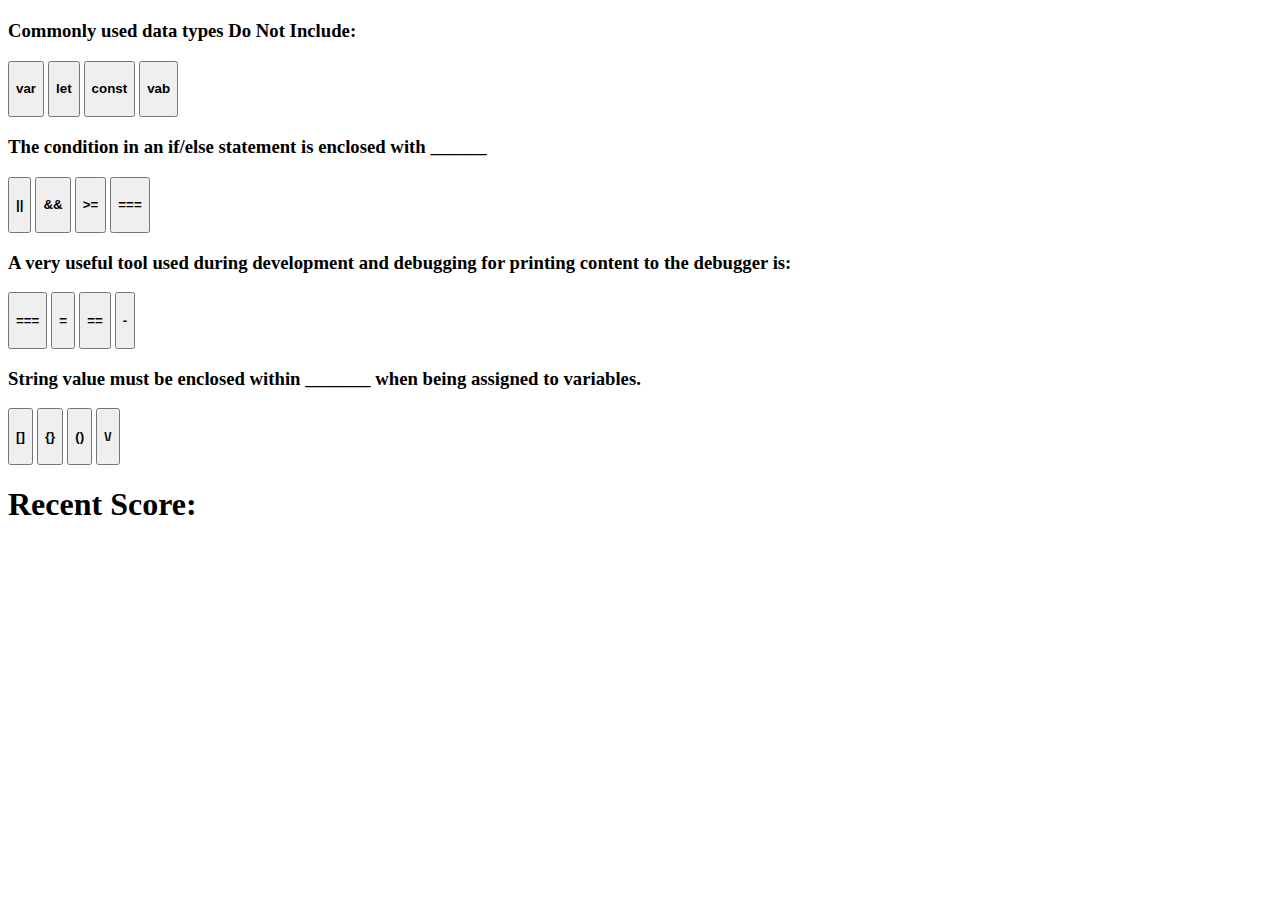
==== test.html @ 77e69cd9 "Updated index HTML" ====
<!DOCTYPE html>
<html lang="en">

<head>
    <meta charset="UTF-8">
    <meta http-equiv="X-UA-Compatible" content="IE=edge">
    <meta name="viewport" content="width=device-width, initial-scale=1.0">
    <link rel="stylesheet" href="assets/styles/styles.css">
    <title>test</title>
</head>

<body>
    <div class="timer-container">
        <h2 id="timer" class="timer"></h2>
    </div>
    <div id="q1" class="question">
        <h3>Commonly used data types Do Not Include:</h3>
        <div class="answers">
            <button class="answer" id="incorrect" onClick="addAnswers(this.id)"><h4 id="">var</h4></button>
            <button class="answer" id="incorrect" onClick="addAnswers(this.id)"><h4 id="">let</h4></button>
            <button class="answer" id="incorrect" onClick="addAnswers(this.id)"><h4 id="">const</h4></button>
            <button class="answer" id="correct" onClick="addAnswers(this.id)"><h4 id="">vab</h4></button>
        </div>
    </div>
    <div id="q2" class="question">
        <h3>The condition in an if/else statement is enclosed with ______</h3>
        <div class="answers">
            <button class="answer" id="correct" onClick="addAnswers(this.id)"><h4 id="">||</h4></button>
            <button class="answer" id="incorrect" onClick="addAnswers(this.id)"><h4 id="">&&</h4></button>
            <button class="answer" id="incorrect" onClick="addAnswers(this.id)"><h4 id="">>=</h4></button>
            <button class="answer" id="incorrect" onClick="addAnswers(this.id)"><h4 id="">===</h4></button>
        </div>
    </div>

    <div id="q3" class="question">
        <h3>A very useful tool used during development  and debugging for printing content to the debugger is:</h3>
        <div class="answers">
            <button class="answer" id="correct" onClick="addAnswers(this.id)"><h4 id="">===</h4></button>
            <button class="answer" id="incorrect" onClick="addAnswers(this.id)"><h4 id="">=</h4></button>
            <button class="answer" id="incorrect" onClick="addAnswers(this.id)"><h4 id="">==</h4></button>
            <button class="answer" id="incorrect" onClick="addAnswers(this.id)"><h4 id="">-</h4></button>
        </div>
    </div>
    <div id="q4" class="question">
        <h3>String value must be enclosed within _______ when being assigned to variables.</h3>
        <div class="answers">
            <button class="answer" id="correct" onClick="addAnswers(this.id)"><h4 id="">[]</h4></button>
            <button class="answer" id="incorrect" onClick="addAnswers(this.id)"><h4 id="">{}</h4></button>
            <button class="answer" id="incorrect" onClick="addAnswers(this.id)"><h4 id="">()</h4></button>
            <button class="answer" id="incorrect" onClick="addAnswers(this.id)"><h4 id="">\/</h4></button>
        </div>
    </div>
    <div class="results">
        <h3 id="results"></h3>
    </div>
    <div class="leaderboard">
        <h1>Recent Score: <span id="highScore"></span><span id="name"></span></h1>
    </div>
    <script src="assets/js/app.js">

    </script>


</body>

</html>
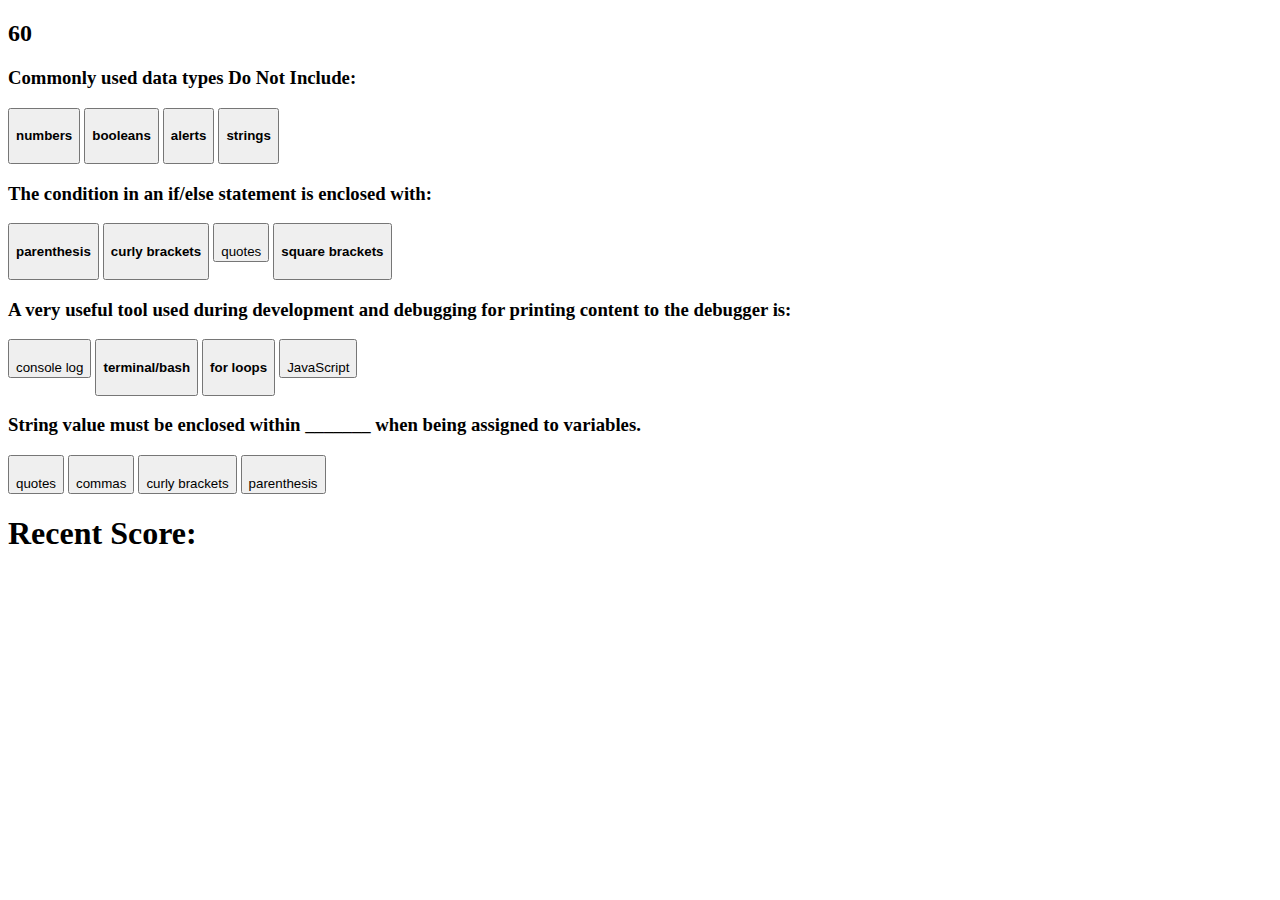
==== commit 8b86052c: "updated test.HTML" ====
--- a/test.html
+++ b/test.html
@@ -16,38 +16,38 @@
     <div id="q1" class="question">
         <h3>Commonly used data types Do Not Include:</h3>
         <div class="answers">
-            <button class="answer" id="incorrect" onClick="addAnswers(this.id)"><h4 id="">var</h4></button>
-            <button class="answer" id="incorrect" onClick="addAnswers(this.id)"><h4 id="">let</h4></button>
-            <button class="answer" id="incorrect" onClick="addAnswers(this.id)"><h4 id="">const</h4></button>
-            <button class="answer" id="correct" onClick="addAnswers(this.id)"><h4 id="">vab</h4></button>
+            <button class="answer" id="incorrect" onClick="addAnswers(this.id)"><h4 id="">numbers</h4></button>
+            <button class="answer" id="incorrect" onClick="addAnswers(this.id)"><h4 id="">booleans</h4></button>
+            <button class="answer" id="incorrect" onClick="addAnswers(this.id)"><h4 id="">alerts</h4></button>
+            <button class="answer" id="correct" onClick="addAnswers(this.id)"><h4 id="">strings</h4></button>
         </div>
     </div>
     <div id="q2" class="question">
-        <h3>The condition in an if/else statement is enclosed with ______</h3>
+        <h3>The condition in an if/else statement is enclosed with:</h3>
         <div class="answers">
-            <button class="answer" id="correct" onClick="addAnswers(this.id)"><h4 id="">||</h4></button>
-            <button class="answer" id="incorrect" onClick="addAnswers(this.id)"><h4 id="">&&</h4></button>
-            <button class="answer" id="incorrect" onClick="addAnswers(this.id)"><h4 id="">>=</h4></button>
-            <button class="answer" id="incorrect" onClick="addAnswers(this.id)"><h4 id="">===</h4></button>
+            <button class="answer" id="correct" onClick="addAnswers(this.id)"><h4 id="">parenthesis</h4></button>
+            <button class="answer" id="incorrect" onClick="addAnswers(this.id)"><h4 id="">curly brackets</h4></button>
+            <button class="answer" id="incorrect" onClick="addAnswers(this.id)"><h4 id=""></h4>quotes</button>
+            <button class="answer" id="incorrect" onClick="addAnswers(this.id)"><h4 id="">square brackets</h4></button>
         </div>
     </div>
 
     <div id="q3" class="question">
         <h3>A very useful tool used during development  and debugging for printing content to the debugger is:</h3>
         <div class="answers">
-            <button class="answer" id="correct" onClick="addAnswers(this.id)"><h4 id="">===</h4></button>
-            <button class="answer" id="incorrect" onClick="addAnswers(this.id)"><h4 id="">=</h4></button>
-            <button class="answer" id="incorrect" onClick="addAnswers(this.id)"><h4 id="">==</h4></button>
-            <button class="answer" id="incorrect" onClick="addAnswers(this.id)"><h4 id="">-</h4></button>
+            <button class="answer" id="correct" onClick="addAnswers(this.id)"><h4 id=""></h4>console log</button>
+            <button class="answer" id="incorrect" onClick="addAnswers(this.id)"><h4 id="">terminal/bash</h4></button>
+            <button class="answer" id="incorrect" onClick="addAnswers(this.id)"><h4 id="">for loops</h4></button>
+            <button class="answer" id="incorrect" onClick="addAnswers(this.id)"><h4 id=""></h4>JavaScript</button>
         </div>
     </div>
     <div id="q4" class="question">
         <h3>String value must be enclosed within _______ when being assigned to variables.</h3>
         <div class="answers">
-            <button class="answer" id="correct" onClick="addAnswers(this.id)"><h4 id="">[]</h4></button>
-            <button class="answer" id="incorrect" onClick="addAnswers(this.id)"><h4 id="">{}</h4></button>
-            <button class="answer" id="incorrect" onClick="addAnswers(this.id)"><h4 id="">()</h4></button>
-            <button class="answer" id="incorrect" onClick="addAnswers(this.id)"><h4 id="">\/</h4></button>
+            <button class="answer" id="correct" onClick="addAnswers(this.id)"><h4 id=""></h4>quotes</button>
+            <button class="answer" id="incorrect" onClick="addAnswers(this.id)"><h4 id=""></h4>commas</button>
+            <button class="answer" id="incorrect" onClick="addAnswers(this.id)"><h4 id=""></h4>curly brackets</button>
+            <button class="answer" id="incorrect" onClick="addAnswers(this.id)"><h4 id=""></h4>parenthesis</button>
         </div>
     </div>
     <div class="results">
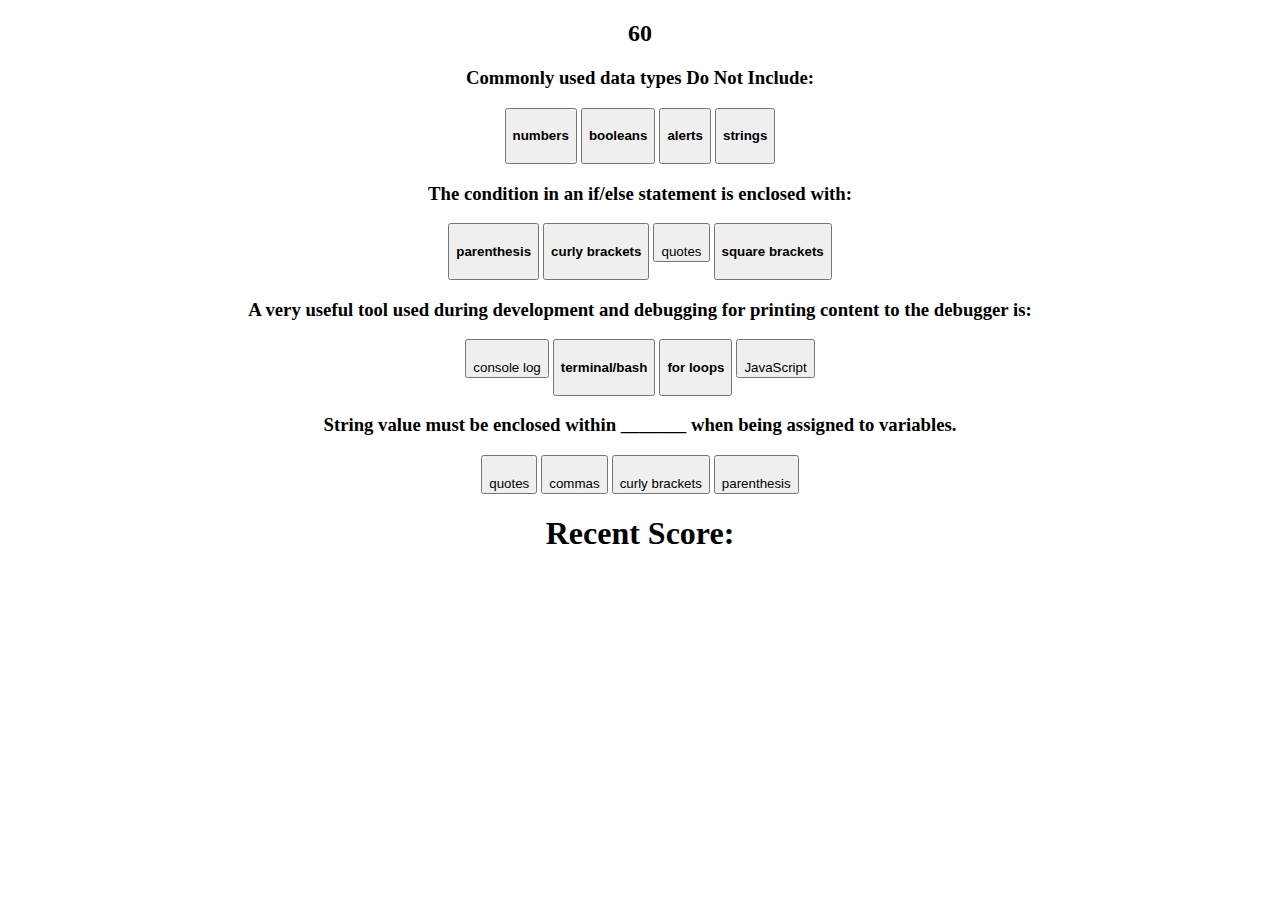
==== commit 839703b5: "updated classes test.html" ====
--- a/test.html
+++ b/test.html
@@ -16,38 +16,38 @@
     <div id="q1" class="question">
         <h3>Commonly used data types Do Not Include:</h3>
         <div class="answers">
-            <button class="answer" id="incorrect" onClick="addAnswers(this.id)"><h4 id="">numbers</h4></button>
-            <button class="answer" id="incorrect" onClick="addAnswers(this.id)"><h4 id="">booleans</h4></button>
-            <button class="answer" id="incorrect" onClick="addAnswers(this.id)"><h4 id="">alerts</h4></button>
-            <button class="answer" id="correct" onClick="addAnswers(this.id)"><h4 id="">strings</h4></button>
+            <button id="incorrect" onClick="addAnswers(this.id)"><h4 id="">numbers</h4></button>
+            <button id="incorrect" onClick="addAnswers(this.id)"><h4 id="">booleans</h4></button>
+            <button id="incorrect" onClick="addAnswers(this.id)"><h4 id="">alerts</h4></button>
+            <button id="correct" onClick="addAnswers(this.id)"><h4 id="">strings</h4></button>
         </div>
     </div>
     <div id="q2" class="question">
         <h3>The condition in an if/else statement is enclosed with:</h3>
         <div class="answers">
-            <button class="answer" id="correct" onClick="addAnswers(this.id)"><h4 id="">parenthesis</h4></button>
-            <button class="answer" id="incorrect" onClick="addAnswers(this.id)"><h4 id="">curly brackets</h4></button>
-            <button class="answer" id="incorrect" onClick="addAnswers(this.id)"><h4 id=""></h4>quotes</button>
-            <button class="answer" id="incorrect" onClick="addAnswers(this.id)"><h4 id="">square brackets</h4></button>
+            <button id="correct" onClick="addAnswers(this.id)"><h4 id="">parenthesis</h4></button>
+            <button id="incorrect" onClick="addAnswers(this.id)"><h4 id="">curly brackets</h4></button>
+            <button id="incorrect" onClick="addAnswers(this.id)"><h4 id=""></h4>quotes</button>
+            <button id="incorrect" onClick="addAnswers(this.id)"><h4 id="">square brackets</h4></button>
         </div>
     </div>
 
     <div id="q3" class="question">
         <h3>A very useful tool used during development  and debugging for printing content to the debugger is:</h3>
         <div class="answers">
-            <button class="answer" id="correct" onClick="addAnswers(this.id)"><h4 id=""></h4>console log</button>
-            <button class="answer" id="incorrect" onClick="addAnswers(this.id)"><h4 id="">terminal/bash</h4></button>
-            <button class="answer" id="incorrect" onClick="addAnswers(this.id)"><h4 id="">for loops</h4></button>
-            <button class="answer" id="incorrect" onClick="addAnswers(this.id)"><h4 id=""></h4>JavaScript</button>
+            <button id="correct" onClick="addAnswers(this.id)"><h4 id=""></h4>console log</button>
+            <button id="incorrect" onClick="addAnswers(this.id)"><h4 id="">terminal/bash</h4></button>
+            <button id="incorrect" onClick="addAnswers(this.id)"><h4 id="">for loops</h4></button>
+            <button id="incorrect" onClick="addAnswers(this.id)"><h4 id=""></h4>JavaScript</button>
         </div>
     </div>
     <div id="q4" class="question">
         <h3>String value must be enclosed within _______ when being assigned to variables.</h3>
         <div class="answers">
-            <button class="answer" id="correct" onClick="addAnswers(this.id)"><h4 id=""></h4>quotes</button>
-            <button class="answer" id="incorrect" onClick="addAnswers(this.id)"><h4 id=""></h4>commas</button>
-            <button class="answer" id="incorrect" onClick="addAnswers(this.id)"><h4 id=""></h4>curly brackets</button>
-            <button class="answer" id="incorrect" onClick="addAnswers(this.id)"><h4 id=""></h4>parenthesis</button>
+            <button id="correct" onClick="addAnswers(this.id)"><h4 id=""></h4>quotes</button>
+            <button id="incorrect" onClick="addAnswers(this.id)"><h4 id=""></h4>commas</button>
+            <button id="incorrect" onClick="addAnswers(this.id)"><h4 id=""></h4>curly brackets</button>
+            <button id="incorrect" onClick="addAnswers(this.id)"><h4 id=""></h4>parenthesis</button>
         </div>
     </div>
     <div class="results">
--- a/assets/styles/styles.css
+++ b/assets/styles/styles.css
@@ -0,0 +1,8 @@
+* {
+    box-sizing: border-box;
+    text-align: center;
+}
+
+.intro {
+    
+}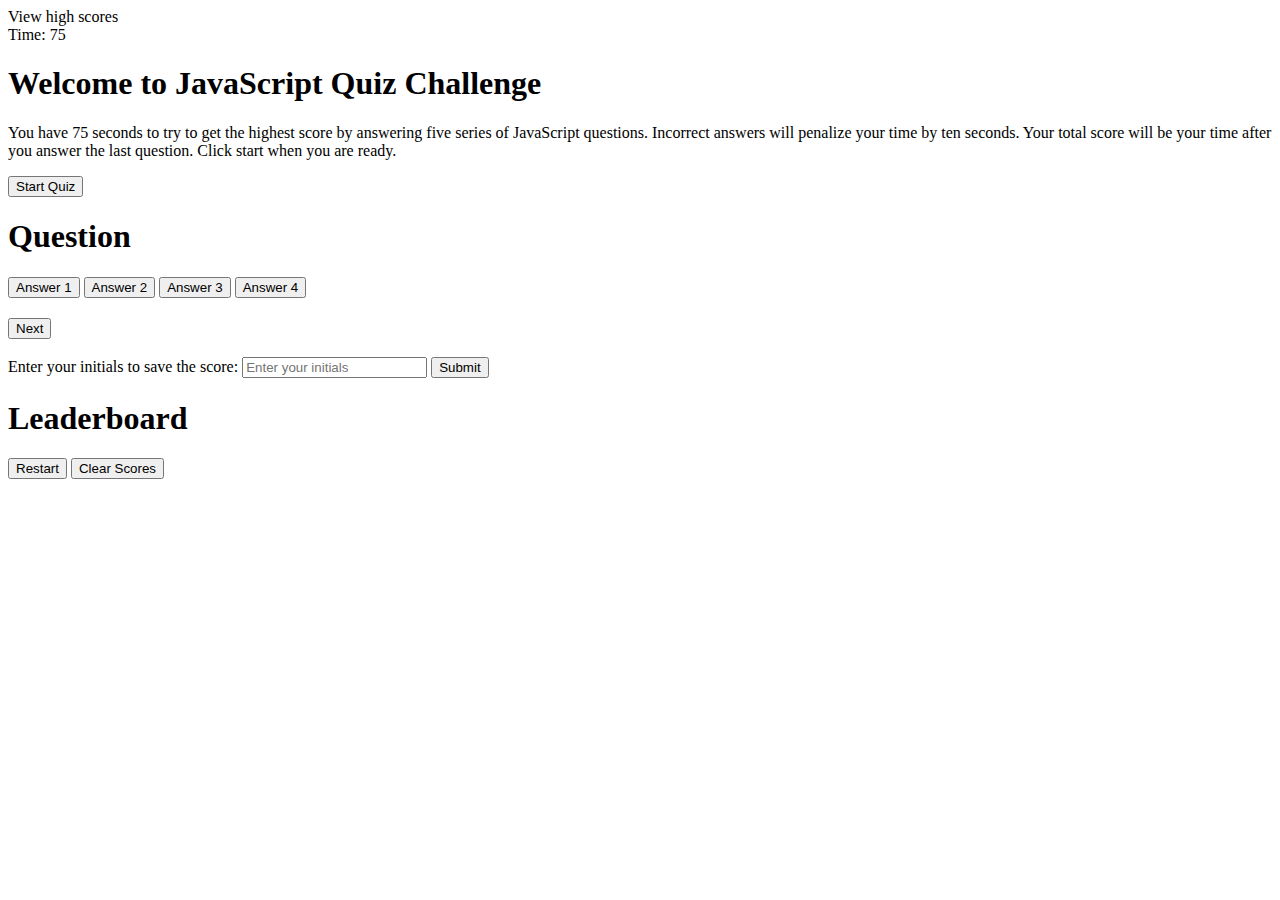
==== commit 2c961d3d: "Updated index.html" ====
--- a/test.html
+++ b/test.html
@@ -2,65 +2,75 @@
 <html lang="en">
 
 <head>
-    <meta charset="UTF-8">
-    <meta http-equiv="X-UA-Compatible" content="IE=edge">
-    <meta name="viewport" content="width=device-width, initial-scale=1.0">
-    <link rel="stylesheet" href="assets/styles/styles.css">
-    <title>test</title>
+    <meta charset="UTF-8" />
+    <meta name="viewport" content="width=device-width, initial-scale=1.0" />
+    <meta http-equiv="X-UA-Compatible" content="ie=edge" />
+    <title>Timed Coding Quiz</title>
+    <link rel="stylesheet" href="./assets/css/style.css" />
 </head>
 
 <body>
-    <div class="timer-container">
-        <h2 id="timer" class="timer"></h2>
-    </div>
-    <div id="q1" class="question">
-        <h3>Commonly used data types Do Not Include:</h3>
-        <div class="answers">
-            <button id="incorrect" onClick="addAnswers(this.id)"><h4 id="">numbers</h4></button>
-            <button id="incorrect" onClick="addAnswers(this.id)"><h4 id="">booleans</h4></button>
-            <button id="incorrect" onClick="addAnswers(this.id)"><h4 id="">alerts</h4></button>
-            <button id="correct" onClick="addAnswers(this.id)"><h4 id="">strings</h4></button>
+    <header>
+        <div class="scores">
+            <a id="highscores-link">View high scores</a>
         </div>
-    </div>
-    <div id="q2" class="question">
-        <h3>The condition in an if/else statement is enclosed with:</h3>
-        <div class="answers">
-            <button id="correct" onClick="addAnswers(this.id)"><h4 id="">parenthesis</h4></button>
-            <button id="incorrect" onClick="addAnswers(this.id)"><h4 id="">curly brackets</h4></button>
-            <button id="incorrect" onClick="addAnswers(this.id)"><h4 id=""></h4>quotes</button>
-            <button id="incorrect" onClick="addAnswers(this.id)"><h4 id="">square brackets</h4></button>
+        <div id="timer" class="timer">
+            Time: 75
         </div>
-    </div>
+    </header>
 
-    <div id="q3" class="question">
-        <h3>A very useful tool used during development  and debugging for printing content to the debugger is:</h3>
-        <div class="answers">
-            <button id="correct" onClick="addAnswers(this.id)"><h4 id=""></h4>console log</button>
-            <button id="incorrect" onClick="addAnswers(this.id)"><h4 id="">terminal/bash</h4></button>
-            <button id="incorrect" onClick="addAnswers(this.id)"><h4 id="">for loops</h4></button>
-            <button id="incorrect" onClick="addAnswers(this.id)"><h4 id=""></h4>JavaScript</button>
+    <section id="start-container" class="start-quiz">
+        <h1>Welcome to JavaScript Quiz Challenge</h1>
+        <p>
+            You have 75 seconds to try to get the highest score by answering five
+            series of JavaScript questions. Incorrect answers will penalize your
+            time by ten seconds. Your total score will be your time after you
+            answer the last question. Click start when you are ready.
+        </p>
+        <div class="controls">
+            <button id="start-btn" class="start-btn">Start Quiz</button>
         </div>
-    </div>
-    <div id="q4" class="question">
-        <h3>String value must be enclosed within _______ when being assigned to variables.</h3>
-        <div class="answers">
-            <button id="correct" onClick="addAnswers(this.id)"><h4 id=""></h4>quotes</button>
-            <button id="incorrect" onClick="addAnswers(this.id)"><h4 id=""></h4>commas</button>
-            <button id="incorrect" onClick="addAnswers(this.id)"><h4 id=""></h4>curly brackets</button>
-            <button id="incorrect" onClick="addAnswers(this.id)"><h4 id=""></h4>parenthesis</button>
+    </section>
+
+    <section id="question-container" class="hide">
+        <h1 id="question">Question</h1>
+        <div id="answer-buttons" class="btn-grid">
+            <button class="btn">Answer 1</button>
+            <button class="btn">Answer 2</button>
+            <button class="btn">Answer 3</button>
+            <button class="btn">Answer 4</button>
         </div>
-    </div>
-    <div class="results">
-        <h3 id="results"></h3>
-    </div>
-    <div class="leaderboard">
-        <h1>Recent Score: <span id="highScore"></span><span id="name"></span></h1>
-    </div>
-    <script src="assets/js/app.js">
+        <h2 id="check-answer" class="correct-wrong hide"></h2>
+        <div class="controls">
+            <button id="next-btn" class="next-btn hide">Next</button>
+        </div>
+    </section>
 
-    </script>
+    <section id="score-container" class="hide">
+        <form id="submit-form">
+            <h3 id="your-score"></h3>
+            <label id="initials-label">Enter your initials to save the score:</label>
+            <input type="text" id="initials-field" maxlength="3" placeholder="Enter your initials" />
+            <button id="submit-btn">Submit</button>
+        </form>
+    </section>
 
+    <section id="highscores" class="highscores-container hide">
+        <div id="high-scores">
+            <h1 class="centered">Leaderboard</h1>
+            <div id="highscore" class="highscore highscore-list">
+            </div>
+            <div class="controls">
+                <button id="restart-btn">Restart</button>
+                <button id="clear-btn">Clear Scores</button>
+            </div>
+        </div>
+        
+    </section>
 
+    <script src="./assets/js/questions.js"></script>
+    <script src="./assets/js/logic.js"></script>
 </body>
 
-</html>+</html>
+
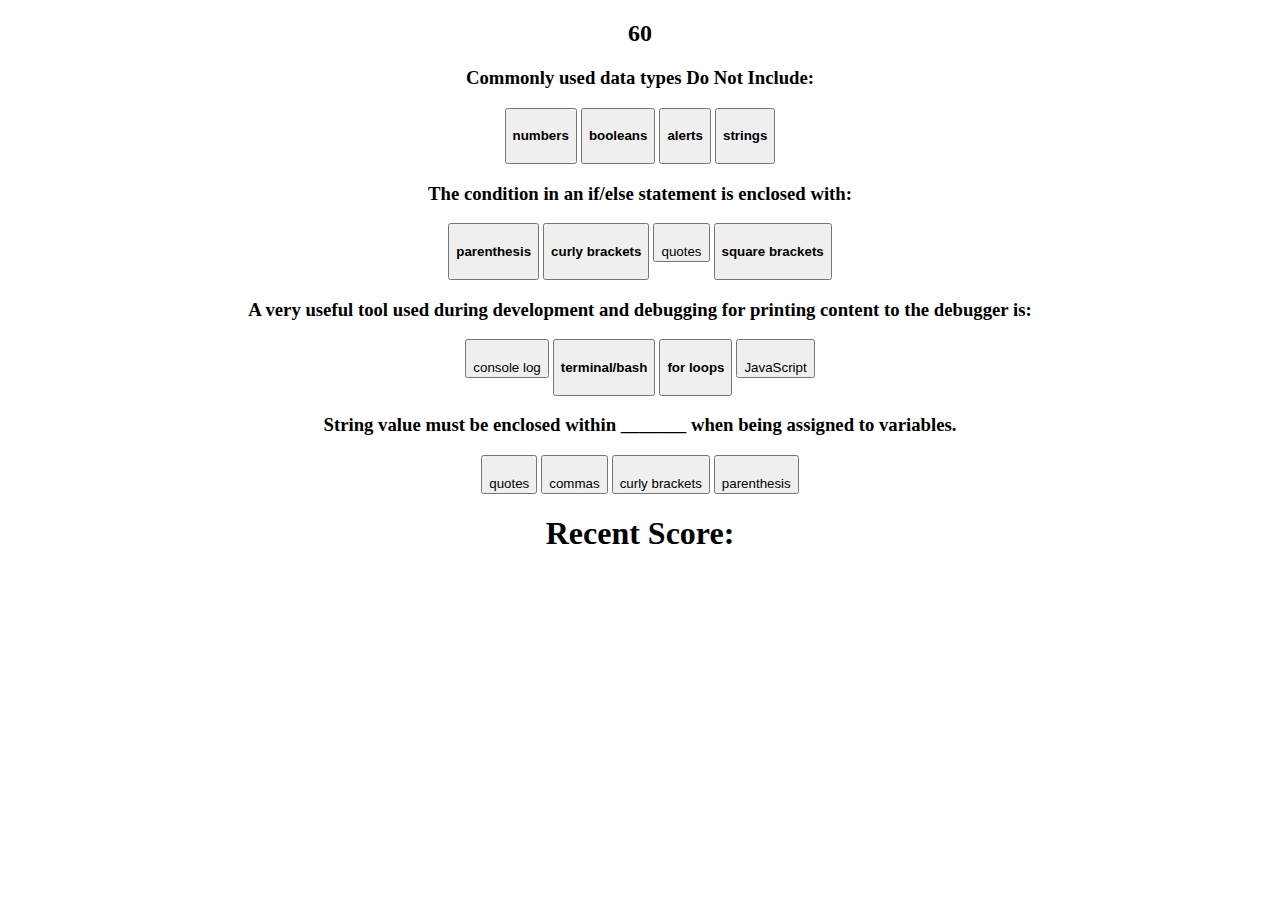
==== commit 174f0cdc: "Updated index.html, test.html" ====
--- a/test.html
+++ b/test.html
@@ -2,75 +2,97 @@
 <html lang="en">
 
 <head>
-    <meta charset="UTF-8" />
-    <meta name="viewport" content="width=device-width, initial-scale=1.0" />
-    <meta http-equiv="X-UA-Compatible" content="ie=edge" />
-    <title>Timed Coding Quiz</title>
-    <link rel="stylesheet" href="./assets/css/style.css" />
+    <meta charset="UTF-8">
+    <meta http-equiv="X-UA-Compatible" content="IE=edge">
+    <meta name="viewport" content="width=device-width, initial-scale=1.0">
+    <link rel="stylesheet" href="assets/styles/styles.css">
+    <title>test</title>
 </head>
 
 <body>
-    <header>
-        <div class="scores">
-            <a id="highscores-link">View high scores</a>
+    <div class="timer-container">
+        <h2 id="timer" class="timer"></h2>
+    </div>
+    <div id="q1" class="question">
+        <h3>Commonly used data types Do Not Include:</h3>
+        <div class="answers">
+            <button id="incorrect" onClick="addAnswers(this.id)">
+                <h4 id="">numbers</h4>
+            </button>
+            <button id="incorrect" onClick="addAnswers(this.id)">
+                <h4 id="">booleans</h4>
+            </button>
+            <button id="incorrect" onClick="addAnswers(this.id)">
+                <h4 id="">alerts</h4>
+            </button>
+            <button id="correct" onClick="addAnswers(this.id)">
+                <h4 id="">strings</h4>
+            </button>
         </div>
-        <div id="timer" class="timer">
-            Time: 75
+    </div>
+    <div id="q2" class="question">
+        <h3>The condition in an if/else statement is enclosed with:</h3>
+        <div class="answers">
+            <button id="correct" onClick="addAnswers(this.id)">
+                <h4 id="">parenthesis</h4>
+            </button>
+            <button id="incorrect" onClick="addAnswers(this.id)">
+                <h4 id="">curly brackets</h4>
+            </button>
+            <button id="incorrect" onClick="addAnswers(this.id)">
+                <h4 id=""></h4>quotes
+            </button>
+            <button id="incorrect" onClick="addAnswers(this.id)">
+                <h4 id="">square brackets</h4>
+            </button>
         </div>
-    </header>
+    </div>
 
-    <section id="start-container" class="start-quiz">
-        <h1>Welcome to JavaScript Quiz Challenge</h1>
-        <p>
-            You have 75 seconds to try to get the highest score by answering five
-            series of JavaScript questions. Incorrect answers will penalize your
-            time by ten seconds. Your total score will be your time after you
-            answer the last question. Click start when you are ready.
-        </p>
-        <div class="controls">
-            <button id="start-btn" class="start-btn">Start Quiz</button>
+    <div id="q3" class="question">
+        <h3>A very useful tool used during development and debugging for printing content to the debugger is:</h3>
+        <div class="answers">
+            <button id="correct" onClick="addAnswers(this.id)">
+                <h4 id=""></h4>console log
+            </button>
+            <button id="incorrect" onClick="addAnswers(this.id)">
+                <h4 id="">terminal/bash</h4>
+            </button>
+            <button id="incorrect" onClick="addAnswers(this.id)">
+                <h4 id="">for loops</h4>
+            </button>
+            <button id="incorrect" onClick="addAnswers(this.id)">
+                <h4 id=""></h4>JavaScript
+            </button>
         </div>
-    </section>
+    </div>
+    <div id="q4" class="question">
+        <h3>String value must be enclosed within _______ when being assigned to variables.</h3>
+        <div class="answers">
+            <button id="correct" onClick="addAnswers(this.id)">
+                <h4 id=""></h4>quotes
+            </button>
+            <button id="incorrect" onClick="addAnswers(this.id)">
+                <h4 id=""></h4>commas
+            </button>
+            <button id="incorrect" onClick="addAnswers(this.id)">
+                <h4 id=""></h4>curly brackets
+            </button>
+            <button id="incorrect" onClick="addAnswers(this.id)">
+                <h4 id=""></h4>parenthesis
+            </button>
+        </div>
+    </div>
+    <div class="results">
+        <h3 id="results"></h3>
+    </div>
+    <div class="leaderboard">
+        <h1>Recent Score: <span id="highScore"></span><span id="name"></span></h1>
+    </div>
+    <script src="assets/js/app.js">
 
-    <section id="question-container" class="hide">
-        <h1 id="question">Question</h1>
-        <div id="answer-buttons" class="btn-grid">
-            <button class="btn">Answer 1</button>
-            <button class="btn">Answer 2</button>
-            <button class="btn">Answer 3</button>
-            <button class="btn">Answer 4</button>
-        </div>
-        <h2 id="check-answer" class="correct-wrong hide"></h2>
-        <div class="controls">
-            <button id="next-btn" class="next-btn hide">Next</button>
-        </div>
-    </section>
+    </script>
 
-    <section id="score-container" class="hide">
-        <form id="submit-form">
-            <h3 id="your-score"></h3>
-            <label id="initials-label">Enter your initials to save the score:</label>
-            <input type="text" id="initials-field" maxlength="3" placeholder="Enter your initials" />
-            <button id="submit-btn">Submit</button>
-        </form>
-    </section>
 
-    <section id="highscores" class="highscores-container hide">
-        <div id="high-scores">
-            <h1 class="centered">Leaderboard</h1>
-            <div id="highscore" class="highscore highscore-list">
-            </div>
-            <div class="controls">
-                <button id="restart-btn">Restart</button>
-                <button id="clear-btn">Clear Scores</button>
-            </div>
-        </div>
-        
-    </section>
-
-    <script src="./assets/js/questions.js"></script>
-    <script src="./assets/js/logic.js"></script>
 </body>
 
-</html>
-
+</html>--- a/assets/styles/styles.css
+++ b/assets/styles/styles.css
@@ -0,0 +1,12 @@
+* {
+    box-sizing: border-box;
+    text-align: center;
+}
+
+.intro {
+    
+    border-color : blue;
+    padding : 5% 10% 0 10%;
+    
+
+}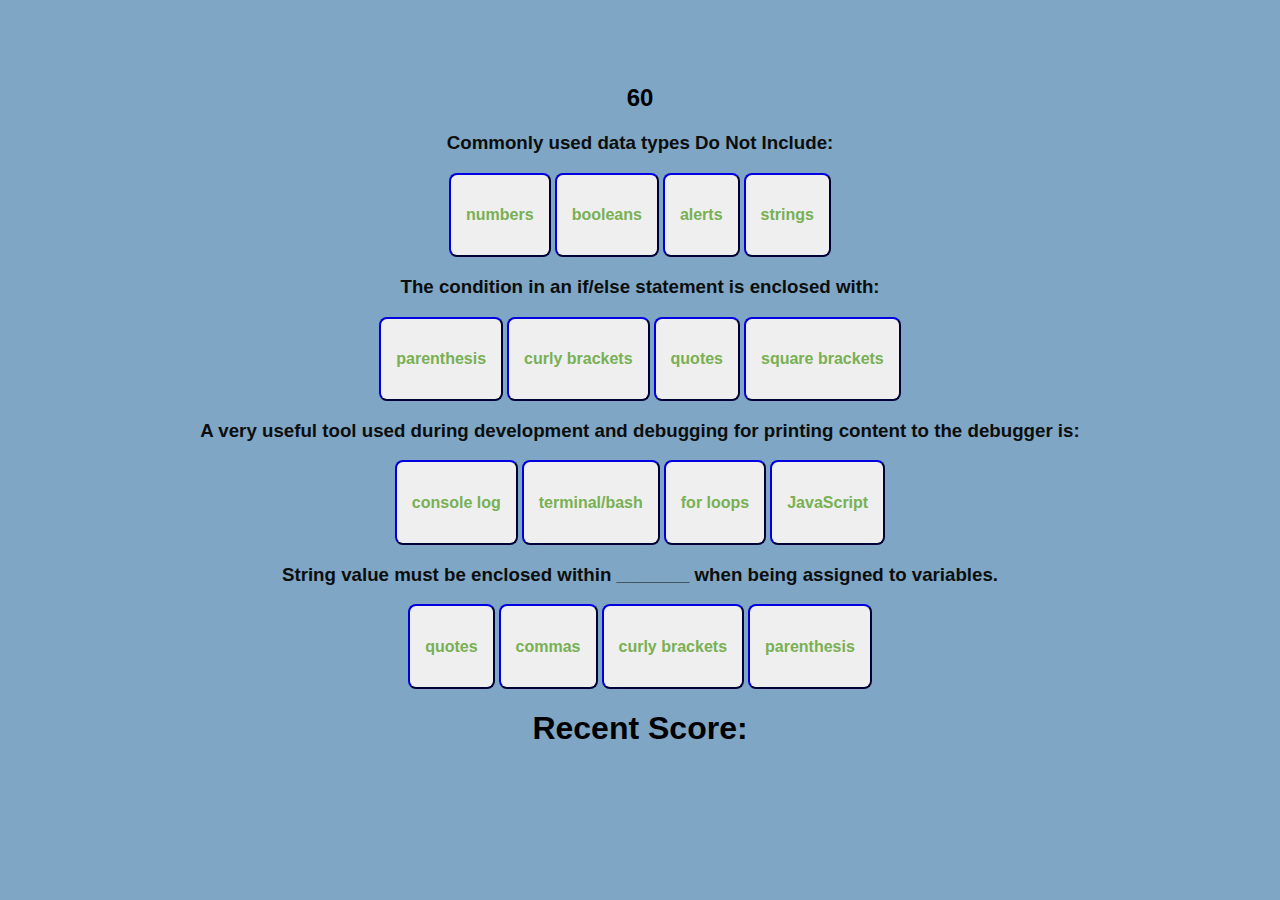
==== commit 5678647e: "Updated test.html, styles.css" ====
--- a/test.html
+++ b/test.html
@@ -40,7 +40,7 @@
                 <h4 id="">curly brackets</h4>
             </button>
             <button id="incorrect" onClick="addAnswers(this.id)">
-                <h4 id=""></h4>quotes
+                <h4 id="">quotes</h4>
             </button>
             <button id="incorrect" onClick="addAnswers(this.id)">
                 <h4 id="">square brackets</h4>
@@ -52,7 +52,7 @@
         <h3>A very useful tool used during development and debugging for printing content to the debugger is:</h3>
         <div class="answers">
             <button id="correct" onClick="addAnswers(this.id)">
-                <h4 id=""></h4>console log
+                <h4 id="">console log</h4>
             </button>
             <button id="incorrect" onClick="addAnswers(this.id)">
                 <h4 id="">terminal/bash</h4>
@@ -61,7 +61,7 @@
                 <h4 id="">for loops</h4>
             </button>
             <button id="incorrect" onClick="addAnswers(this.id)">
-                <h4 id=""></h4>JavaScript
+                <h4 id="">JavaScript</h4>
             </button>
         </div>
     </div>
@@ -69,16 +69,16 @@
         <h3>String value must be enclosed within _______ when being assigned to variables.</h3>
         <div class="answers">
             <button id="correct" onClick="addAnswers(this.id)">
-                <h4 id=""></h4>quotes
+                <h4 id="">quotes</h4>
             </button>
             <button id="incorrect" onClick="addAnswers(this.id)">
-                <h4 id=""></h4>commas
+                <h4 id="">commas</h4>
             </button>
             <button id="incorrect" onClick="addAnswers(this.id)">
-                <h4 id=""></h4>curly brackets
+                <h4 id="">curly brackets</h4>
             </button>
             <button id="incorrect" onClick="addAnswers(this.id)">
-                <h4 id=""></h4>parenthesis
+                <h4 id="">parenthesis</h4>
             </button>
         </div>
     </div>
--- a/assets/styles/styles.css
+++ b/assets/styles/styles.css
@@ -1,12 +1,59 @@
 * {
-    box-sizing: border-box;
-    text-align: center;
+  box-sizing: border-box;
+  text-align: center;
+  
 }
 
-.intro {
+html,
+body {
+  min-height: 100%;
+}
+
+body {
+  margin: 0;
+  padding: 5%;
+  background-color: rgb(127, 166, 197);
+  border-radius : 70%;
+  border-color: gray;
+  padding : 5% 10% 0 10%;
+
+  
+}
+
+button {
+	
+	border: 1%;
+	border-radius: .5rem;
+  border-color: darkblue;
+	color: rgb(120, 176, 83);
+	cursor: pointer;
+	font-size: 16px;
+	font-weight: 600;
+	padding: 10px 15px;
+	font-size: 1rem;
+
+}
+
+button:hover {
+	opacity: .8;
+}
+
+.startBtn {
+  background-color: rgb(243, 245, 247);
+  border-radius: 10%;
+  border: none;
+}
+
+h1,
+h2,
+h3,
+h4 {
+    font-family: "Roboto", sans-serif;
+    font-weight: 700;
     
-    border-color : blue;
-    padding : 5% 10% 0 10%;
-    
+}
 
-}+
+h3 {
+  color: rgb(12, 14, 13);
+}
